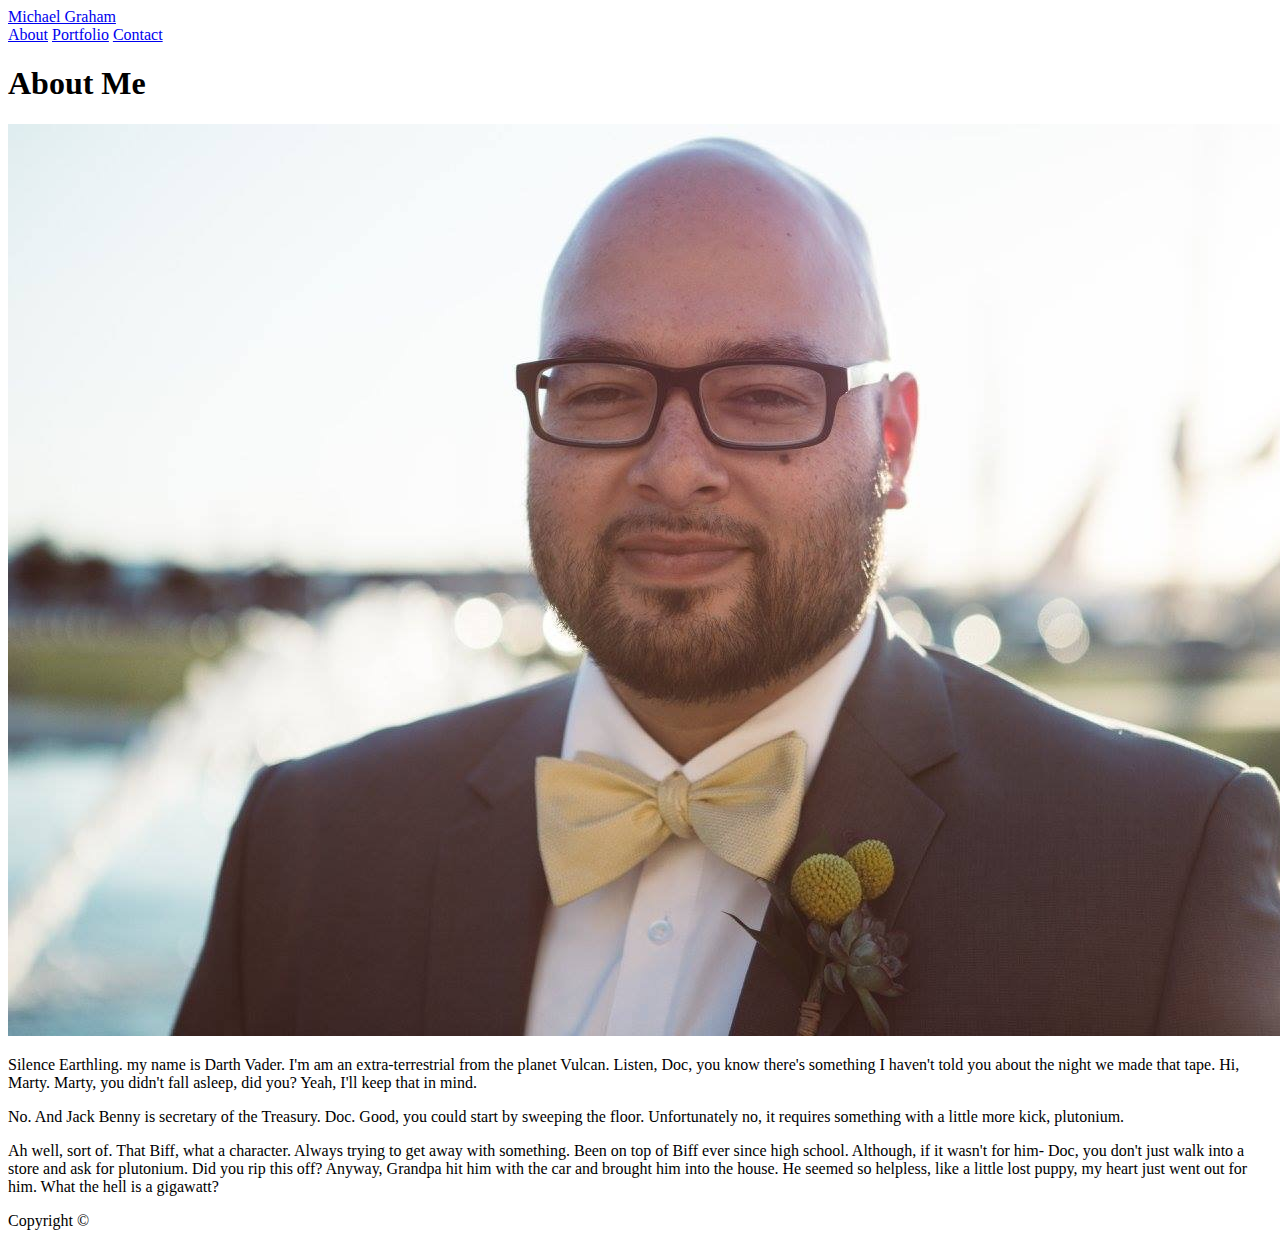
==== index.html @ 9958a9b5 "Added content to html files" ====
<!DOCTYPE html>
<html lang="en-us">

<head>
	<meta charset="UTF-8">
	<meta name="viewport" content="width=device-width, initial-scale=1.0">
	<title>Michael Graham - Portfolio</title>
	<link rel="stylesheet" type="text/css" href="assests/css/reset.css">
	<link rel="stylesheet" type="text/css" href="assests/css/style.css">
</head>

<body>

	<header id="masthead">
		<div class="container">
			<a href="index.html" id="logo">Michael Graham</a>
			<nav>
				<a href="index.html">About</a>
				<a href="portfolio.html">Portfolio</a>
				<a href="contact.html">Contact</a>
			</nav>
		</div>
	</header>
	
	<div id="main-container" class="container">
		<section class="main-section">
			<h1>About Me</h1>

			<img src="assets/images/me.jpg" class="auth-image" alt="Michael Graham">

			<p>Silence Earthling. my name is Darth Vader. I'm am an extra-terrestrial from the planet Vulcan. Listen, Doc, you know there's something I haven't told you about the night we made that tape. Hi, Marty. Marty, you didn't fall asleep, did you? Yeah, I'll keep that in mind.</p>

			<p>No. And Jack Benny is secretary of the Treasury. Doc. Good, you could start by sweeping the floor. Unfortunately no, it requires something with a little more kick, plutonium.</p>

			<p>Ah well, sort of. That Biff, what a character. Always trying to get away with something. Been on top of Biff ever since high school. Although, if it wasn't for him- Doc, you don't just walk into a store and ask for plutonium. Did you rip this off? Anyway, Grandpa hit him with the car and brought him into the house. He seemed so helpless, like a little lost puppy, my heart just went out for him. What the hell is a gigawatt?</p>

		</section>

	</div>

	<footer>
		<div class="container">
			Copyright &copy;
		</div>
	</footer>

</body>

</html>
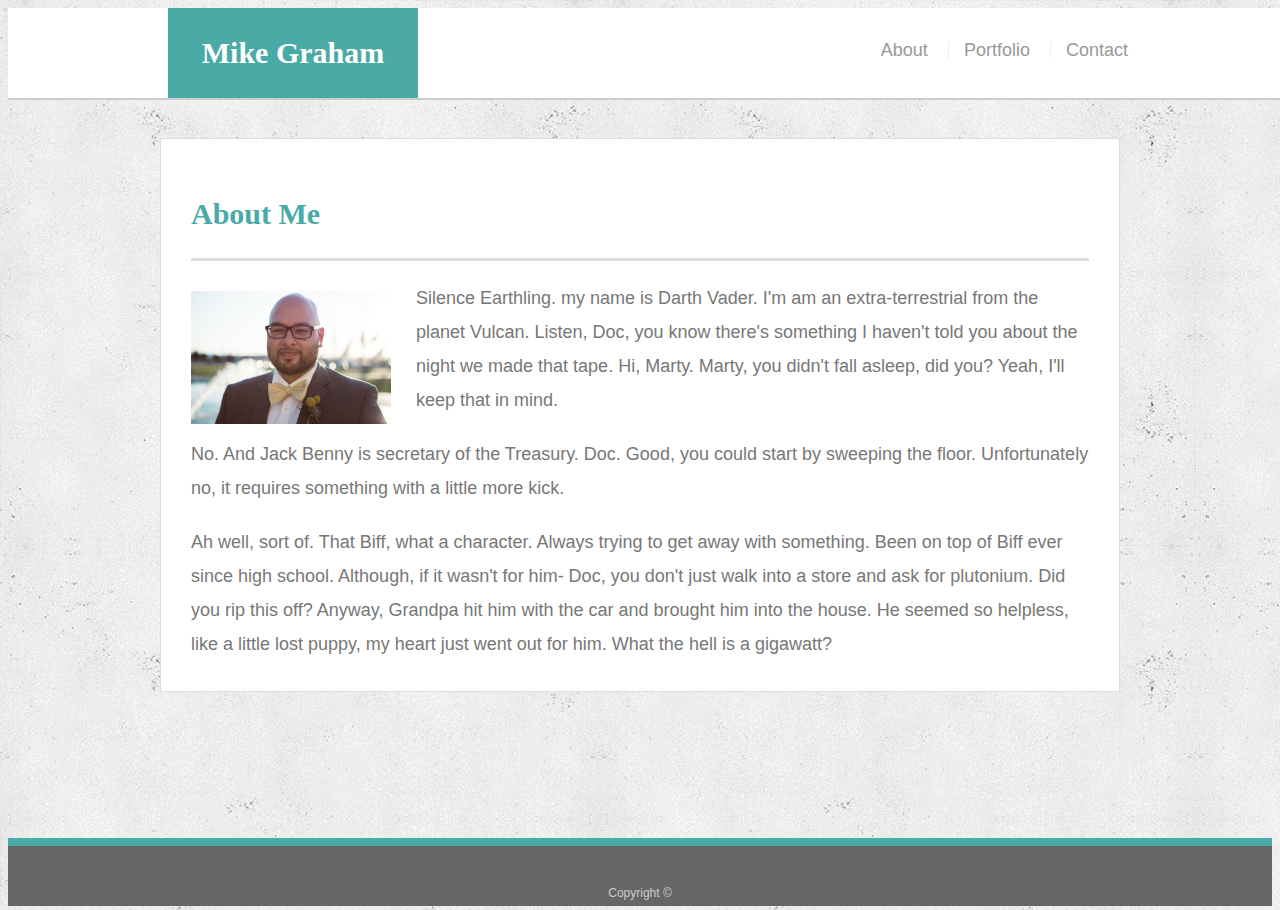
==== commit b3672a5a: "Added styling" ====
--- a/index.html
+++ b/index.html
@@ -6,14 +6,14 @@
 	<meta name="viewport" content="width=device-width, initial-scale=1.0">
 	<title>Michael Graham - Portfolio</title>
 	<link rel="stylesheet" type="text/css" href="assests/css/reset.css">
-	<link rel="stylesheet" type="text/css" href="assests/css/style.css">
+	<link rel="stylesheet" type="text/css" href="assets/css/style.css">
 </head>
 
 <body>
 
 	<header id="masthead">
 		<div class="container">
-			<a href="index.html" id="logo">Michael Graham</a>
+			<a href="index.html" id="logo">Mike Graham</a>
 			<nav>
 				<a href="index.html">About</a>
 				<a href="portfolio.html">Portfolio</a>
@@ -30,7 +30,7 @@
 
 			<p>Silence Earthling. my name is Darth Vader. I'm am an extra-terrestrial from the planet Vulcan. Listen, Doc, you know there's something I haven't told you about the night we made that tape. Hi, Marty. Marty, you didn't fall asleep, did you? Yeah, I'll keep that in mind.</p>
 
-			<p>No. And Jack Benny is secretary of the Treasury. Doc. Good, you could start by sweeping the floor. Unfortunately no, it requires something with a little more kick, plutonium.</p>
+			<p>No. And Jack Benny is secretary of the Treasury. Doc. Good, you could start by sweeping the floor. Unfortunately no, it requires something with a little more kick.</p>
 
 			<p>Ah well, sort of. That Biff, what a character. Always trying to get away with something. Been on top of Biff ever since high school. Although, if it wasn't for him- Doc, you don't just walk into a store and ask for plutonium. Did you rip this off? Anyway, Grandpa hit him with the car and brought him into the house. He seemed so helpless, like a little lost puppy, my heart just went out for him. What the hell is a gigawatt?</p>
 
--- a/assets/css/style.css
+++ b/assets/css/style.css
@@ -0,0 +1,238 @@
+body {
+    font-family: Arial, "Helvetica Neue", Helvetica, sans-serif;
+    font-size: 18px;
+    line-height: 34px;
+    color: #777;
+    background: url("../images/concrete-wall-2.png");
+  }
+  
+  * {
+    box-sizing: border-box;
+  }
+  
+  html, body {
+    height: 100%;
+  }
+  
+  .wrapper {
+    height: auto !important;
+    height: 100%;
+    min-height: 100%;
+    margin: 0 auto -105px;
+  }
+  
+  footer,
+  .push {
+    height: 105px;
+  }  
+
+  #logo:hover,
+input[type=submit]:hover {
+  background: #5e7f7e;
+}
+
+nav a:hover {
+  color: #5e7f7e;
+}
+
+.social:hover {
+  cursor: pointer;
+  opacity: 0.8;
+}
+
+  
+  .container {
+    width: 100%;
+    max-width: 960px;
+    margin: 0 auto;
+    clear: both;
+  }
+  
+  h1,
+  h2,
+  h3,
+  p {
+    margin-bottom: 20px;
+  }
+  
+  p:last-child {
+    margin-bottom: 0;
+  }
+  
+  h1,
+  h2,
+  h3 {
+    font-family: Georgia, Times, "Times New Roman", serif;
+    font-weight: 700;
+    color: #4aaaa5;
+  }
+  
+  h1 {
+    padding-bottom: 20px;
+    font-size: 30px;
+    line-height: 49px;
+    border-bottom: 3px solid #ddd;
+  }
+  
+  h2,
+  h3 {
+    font-size: 22px;
+  }
+  
+  #masthead {
+    position: fixed;
+    z-index: 99;
+    width: 100%;
+    margin: 0 0 30px;
+    overflow: auto;
+    color: #fff;
+    background: #fff;
+    border-bottom: 2px solid #ccc;
+  }
+  
+  #logo {
+    float: left;
+    width: 250px;
+    height: 90px;
+    font-family: Georgia, Times, "Times New Roman", serif;
+    font-size: 30px;
+    font-weight: 700;
+    line-height: 90px;
+    color: #fff;
+    text-align: center;
+    text-decoration: none;
+    background: #4aaaa5;
+  }
+  
+  nav {
+    float: right;
+    margin-top: 25px;
+  }
+  
+  nav a {
+    display: inline-block;
+    padding-left: 15px;
+    margin-left: 15px;
+    line-height: 18px;
+    color: #999;
+    text-decoration: none;
+    border-left: 1px solid #efefef;
+  }
+  
+  nav a:first-child {
+    border-left: 0 none;
+  }
+  
+  footer {
+    padding: 30px 0;
+    clear: both;
+    font-size: 12px;
+    color: #fff;
+    color: #ccc;
+    text-align: center;
+    background: #666;
+    border-top: 8px solid #4aaaa5;
+    height: 50px;
+  }
+  
+  h3, h2 {
+    padding-bottom: 20px;
+    margin-bottom: 15px;
+    line-height: 22px;
+    border-bottom: 2px solid #eee;
+  }
+  
+  #main-container {
+    padding-top: 130px;
+    min-height: calc(100vh - 70px);
+  }
+  
+  .main-section {
+    float: left;
+    width: 100%;
+    max-width: 960px;
+    padding: 30px;
+    margin: 0 0 40px;
+    background: #fff;
+    border: 1px solid #ddd;
+  }
+  
+  .work {
+    position: relative;
+    float: left;
+    width: 274px;
+    margin: 20px 0 25px;
+    overflow: auto;
+  }
+  
+  .work:nth-child(even) {
+    margin-right: 40px;
+  }
+  
+  .work img {
+    width: 100%;
+    border: 0 none;
+    opacity: 0.8;
+  }
+  
+  .work h3 {
+    position: absolute;
+    bottom: 20px;
+    width: 100%;
+    padding: 15px;
+    margin-bottom: 0;
+    font-weight: 300;
+    line-height: 30px;
+    color: #fff;
+    text-align: center;
+    background: #4aaaa5;
+    border-bottom: 0;
+  }
+  
+  .auth-image {
+    float: left;
+    width: 200px;
+    height: auto;
+    margin-top: 10px;
+    margin-right: 25px;
+  }
+  
+  #contact-form ul {
+    margin-bottom: 20px;
+  }
+  
+  #contact-form li {
+    margin-bottom: 10px;
+  }
+  
+  label,
+  input[type=text],
+  input[type=email],
+  textarea {
+    display: block;
+    width: 100%;
+  }
+  
+  input[type=text],
+  input[type=email],
+  textarea {
+    height: 35px;
+    padding: 0 10px;
+    font-size: 14px;
+    border: 1px solid #ddd;
+  }
+  
+  textarea {
+    height: 200px;
+  }
+  
+  input[type=submit] {
+    padding: 10px 30px;
+    font-size: 18px;
+    color: #fff;
+    cursor: pointer;
+    background: #4aaaa5;
+    border: 0 none;
+  }
+
+ 